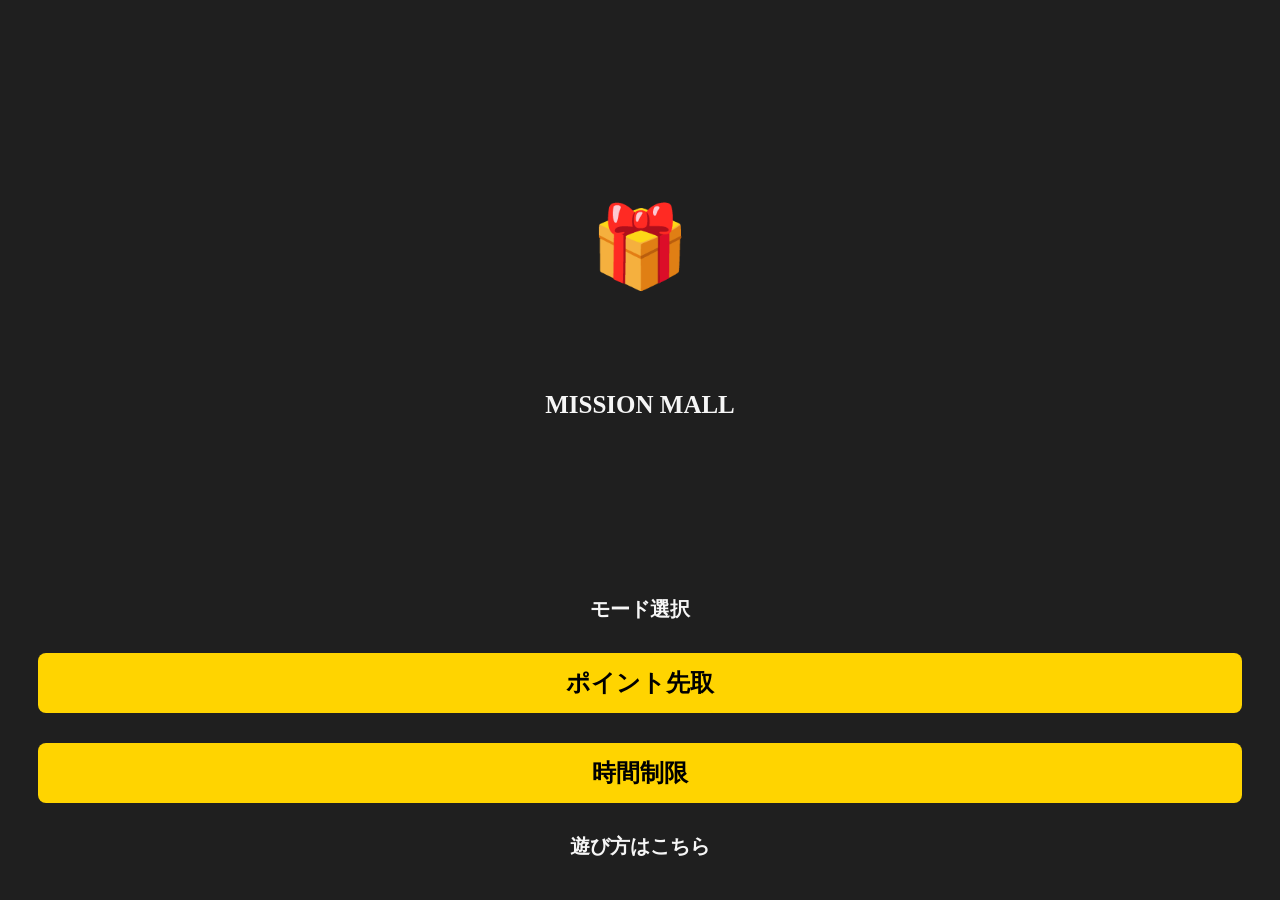
==== index.html @ 2ba2dc61 "style: topページ完成" ====
<!doctype html>
<html lang="ja">
    <head>
        <meta charset="UTF-8" />
        <meta name="viewport" content="width=device-width, initial-scale=1.0" />
        <title>Mission Mall</title>
        <link rel="stylesheet" href="css/ress.css" />
        <link rel="stylesheet" href="css/style.css" />
        <link rel="stylesheet" href="css/index.css" />
    </head>
    <body>
        <main>
            <div class="logo_wrap">
                <p>🎁</p>
                <h1>MISSION MALL</h1>
            </div>
            <div class="mode_select">
                <section>
                    <h2>モード選択</h2>
                </section>
                <div class="btn_wrap">
                    <a href="#" class="btn">ポイント先取</a>
                    <a href="#" class="btn">時間制限</a>
                    <a href="#">遊び方はこちら</a>
                </div>
            </div>
        </main>
    </body>
</html>
---- css/style.css ----
:root {
    --mainColor: #fff8e7;
    --bgColor: #1f1f1f;
    --textboxColor: #626262;
    --whiteColor: #f6f6f6;
    --goodColor: #2bff88;
    --badColor: #ff4fa3;
    --blockColor: #000;
    --modeBtnColor: #ffd400;
    --bgSuccessColor: rgba(31, 31, 31, 0.7);
    --grayColor: #d9d9d9;
}

body {
    background-color: var(--bgColor);
}

html {
    font-size: 62.5%;
}
---- css/index.css ----
.logo_wrap {
    display: flex;
    flex-direction: column;
    justify-content: center;
    margin-top: 120px;
    p {
        text-align: center;
        font-size: 80px;
    }
    h1 {
        text-align: center;
        font-size: 25px;
        color: var(--whiteColor);
    }
}

.mode_select {
    section {
        margin-top: 160px;
        h2 {
            display: flex;
            justify-content: center;
            color: var(--whiteColor);
            font-size: 2rem;
        }
    }
    .btn_wrap {
        .btn {
            display: flex;
            justify-content: center;
            align-items: center;
            height: 60px;
            background-color: var(--modeBtnColor);
            margin: 30px;
            font-size: 2.4rem;
            color: var(--blockColor);
            border-radius: 8px;
            transition: 0.3s;
            &:hover {
                background-color: var(--modeBtnColor);
            }
        }
        a {
            color: var(--whiteColor);
            display: flex;
            justify-content: center;
            align-items: center;
            text-decoration: none;
            font-weight: bold;
            font-size: 2rem;
        }
    }
}
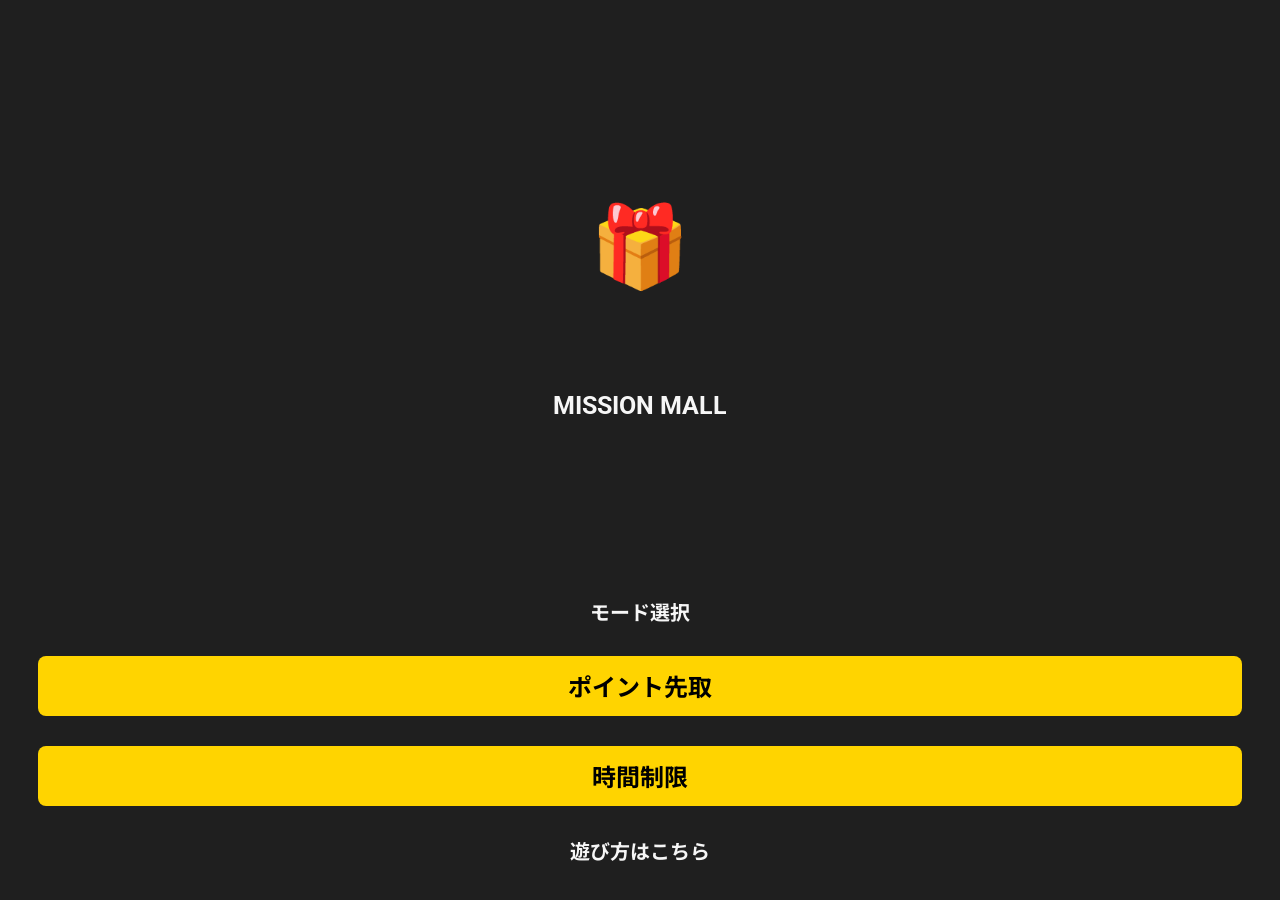
==== commit aa4df728: "style: fontを変更,tempファイルを追加" ====
--- a/index.html
+++ b/index.html
@@ -4,9 +4,14 @@
         <meta charset="UTF-8" />
         <meta name="viewport" content="width=device-width, initial-scale=1.0" />
         <title>Mission Mall</title>
+        <link
+            href="https://fonts.googleapis.com/css2?family=Noto+Sans+JP:wght@600&family=Oswald:wght@329&family=Roboto:ital,wght@0,100..900;1,100..900&family=Sawarabi+Mincho&family=Yuji+Mai&display=swap"
+            rel="stylesheet"
+        />
         <link rel="stylesheet" href="css/ress.css" />
         <link rel="stylesheet" href="css/style.css" />
         <link rel="stylesheet" href="css/index.css" />
+        <script src="js/index.js" defer></script>
     </head>
     <body>
         <main>
@@ -19,9 +24,22 @@
                     <h2>モード選択</h2>
                 </section>
                 <div class="btn_wrap">
-                    <a href="#" class="btn">ポイント先取</a>
-                    <a href="#" class="btn">時間制限</a>
+                    <a href="mission.html" class="btn">ポイント先取</a>
+                    <a href="mission.html" class="btn">時間制限</a>
                     <a href="#">遊び方はこちら</a>
+                </div>
+            </div>
+            <div class="modal">
+                <div class="modal_bg">
+                    <p>ここにアイコンたちを並べるのよー</p>
+                    <input type="text" placeholder="コードネーム" />
+                    <div class="btns">
+                        <a href="mission.html" class="btn">ポイント先取</a>
+                        <a href="mission.html" class="btn">時間制限</a>
+                    </div>
+                    <div class="back_btn">
+                        <a href="#" id="backBtn"> 戻る </a>
+                    </div>
                 </div>
             </div>
         </main>
--- a/css/style.css
+++ b/css/style.css
@@ -7,6 +7,7 @@
     --badColor: #ff4fa3;
     --blockColor: #000;
     --modeBtnColor: #ffd400;
+    --modeBtnHoverColor: #ffe87a;
     --bgSuccessColor: rgba(31, 31, 31, 0.7);
     --grayColor: #d9d9d9;
 }
@@ -17,4 +18,5 @@
 
 html {
     font-size: 62.5%;
+    font-family: "Roboto", "Noto Sans JP", sans-serif;
 }
--- a/css/index.css
+++ b/css/index.css
@@ -37,7 +37,7 @@
             border-radius: 8px;
             transition: 0.3s;
             &:hover {
-                background-color: var(--modeBtnColor);
+                background-color: var(--whiteColor);
             }
         }
         a {
@@ -51,3 +51,70 @@
         }
     }
 }
+
+.modal {
+    position: fixed;
+    top: 14%;
+    width: 100vw;
+    height: 100vh;
+    background: rgba(0, 0, 0, 0.85);
+    display: none;
+    .modal_bg {
+        margin: 0 auto;
+        background-color: var(--textboxColor);
+        width: 80%;
+        height: 70%;
+        display: flex;
+        flex-direction: column;
+        padding: 20px;
+        border-radius: 16px;
+        p {
+            background-color: tomato;
+            width: 50%;
+            margin: 50px auto 0;
+        }
+        input {
+            background-color: var(--grayColor);
+            border-radius: 16px;
+            height: 40px;
+            margin: 50px 20px 0;
+            padding: 20px;
+            font-weight: bold;
+            font-size: 1.4rem;
+        }
+        .btns {
+            margin-top: 75px;
+            display: flex;
+            flex-direction: column;
+            gap: 50px;
+            a {
+                display: flex;
+                justify-content: center;
+                align-items: center;
+                height: 60px;
+                background-color: var(--modeBtnColor);
+                color: var(--blockColor);
+                font-size: 2.4rem;
+                border-radius: 8px;
+                text-decoration: none;
+                font-weight: bold;
+                font-size: 2rem;
+                transition: 0.3s;
+                &:hover {
+                    background-color: var(--whiteColor);
+                }
+            }
+        }
+        .back_btn {
+            margin-top: 40px;
+            a {
+                display: flex;
+                justify-content: center;
+                align-items: center;
+                color: var(--whiteColor);
+                font-size: 2.4rem;
+                font-weight: bold;
+            }
+        }
+    }
+}
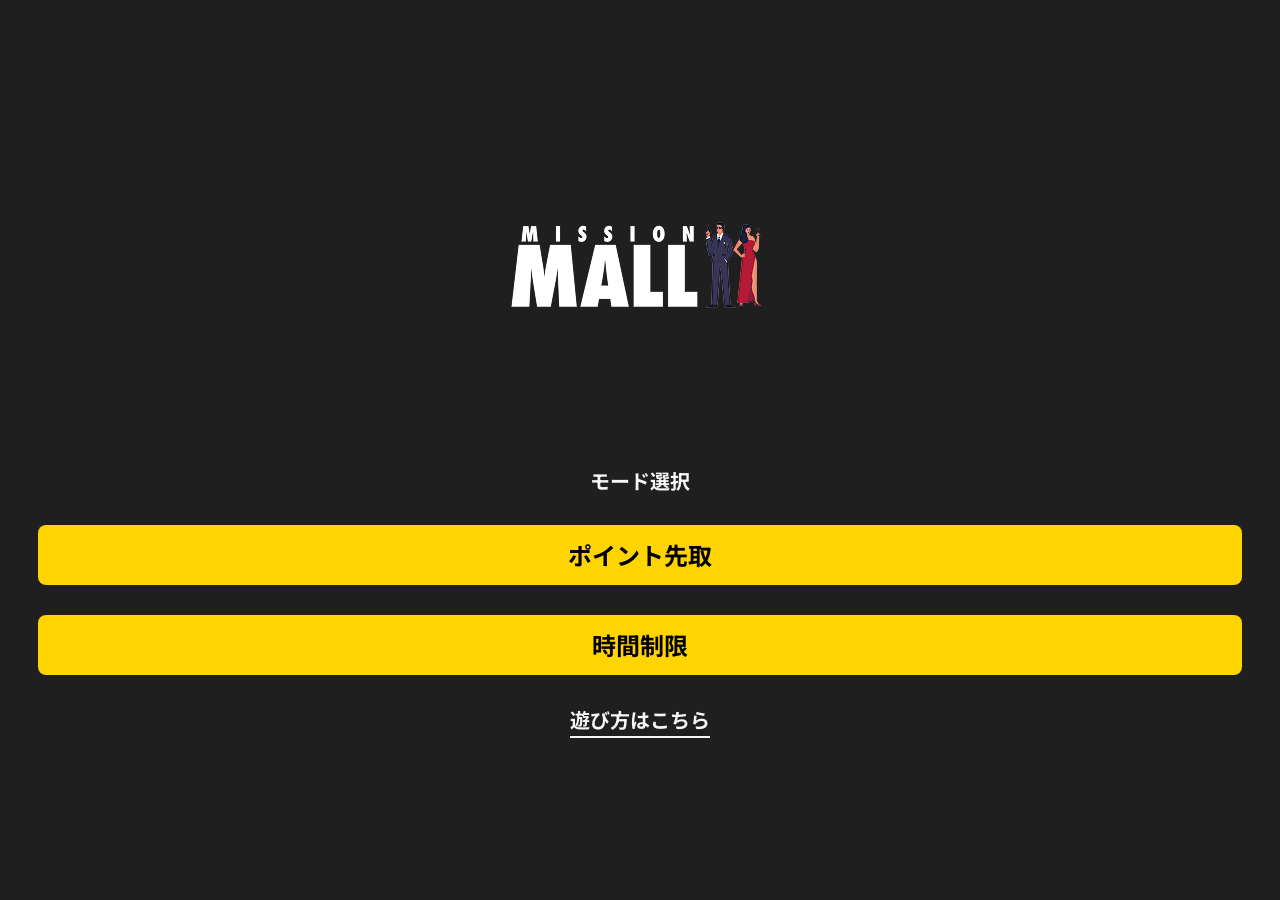
==== commit adc120a7: "Merge pull request #23 from ShunKUN1182/resultPage style: resultページの礎を作成" ====
--- a/index.html
+++ b/index.html
@@ -16,8 +16,7 @@
     <body>
         <main>
             <div class="logo_wrap">
-                <p>🎁</p>
-                <h1>MISSION MALL</h1>
+                <h1><img src="img/logo.png" alt="" /></h1>
             </div>
             <div class="mode_select">
                 <section>
@@ -26,16 +25,33 @@
                 <div class="btn_wrap">
                     <a href="mission.html" class="btn">ポイント先取</a>
                     <a href="mission.html" class="btn">時間制限</a>
-                    <a href="#">遊び方はこちら</a>
+                    <a href="#" class="rule">遊び方はこちら</a>
                 </div>
             </div>
             <div class="modal">
                 <div class="modal_bg">
-                    <p>ここにアイコンたちを並べるのよー</p>
-                    <input type="text" placeholder="コードネーム" />
+                    <div class="grid_icons">
+                        <input type="radio" name="icon" id="icon1" checked />
+                        <label for="icon1">
+                            <img src="img/chara_icon1.png" alt="" />
+                        </label>
+                        <input type="radio" name="icon" id="icon2" />
+                        <label for="icon2">
+                            <img src="img/chara_icon2.png" alt="" />
+                        </label>
+                        <input type="radio" name="icon" id="icon3" />
+                        <label for="icon3">
+                            <img src="img/chara_icon3.png" alt="" />
+                        </label>
+                        <input type="radio" name="icon" id="icon4" />
+                        <label for="icon4">
+                            <img src="img/chara_icon4.png" alt="" />
+                        </label>
+                    </div>
+                    <input type="text" placeholder="コードネーム" id="codeName" />
                     <div class="btns">
-                        <a href="mission.html" class="btn">ポイント先取</a>
-                        <a href="mission.html" class="btn">時間制限</a>
+                        <a href="roomset.html" class="room_btn">ルーム作成</a>
+                        <a href="roomset.html" class="room_btn">ルーム参加</a>
                     </div>
                     <div class="back_btn">
                         <a href="#" id="backBtn"> 戻る </a>
--- a/css/index.css
+++ b/css/index.css
@@ -2,11 +2,7 @@
     display: flex;
     flex-direction: column;
     justify-content: center;
-    margin-top: 120px;
-    p {
-        text-align: center;
-        font-size: 80px;
-    }
+    margin-top: 180px;
     h1 {
         text-align: center;
         font-size: 25px;
@@ -16,7 +12,7 @@
 
 .mode_select {
     section {
-        margin-top: 160px;
+        margin-top: 100px;
         h2 {
             display: flex;
             justify-content: center;
@@ -49,6 +45,12 @@
             font-weight: bold;
             font-size: 2rem;
         }
+        .rule {
+            border-bottom: 2px solid var(--whiteColor);
+            padding-bottom: 2px;
+            width: 7em;
+            margin: 0 auto;
+        }
     }
 }
 
@@ -68,25 +70,47 @@
         flex-direction: column;
         padding: 20px;
         border-radius: 16px;
-        p {
-            background-color: tomato;
-            width: 50%;
-            margin: 50px auto 0;
+        .grid_icons {
+            display: grid;
+            justify-content: center;
+            grid-template-columns: 100px 100px;
+            grid-template-rows: 100px 100px;
+            gap: 24px;
         }
         input {
             background-color: var(--grayColor);
             border-radius: 16px;
             height: 40px;
-            margin: 50px 20px 0;
+            margin: 35px 20px 0;
             padding: 20px;
             font-weight: bold;
             font-size: 1.4rem;
         }
+        input[type="radio"] {
+            display: none;
+        }
+        label {
+            width: 100px;
+            height: 100px;
+            border-radius: 100%;
+            opacity: 0.3;
+            img {
+                width: 100%;
+                height: 100%;
+                object-fit: cover;
+                object-position: center;
+            }
+        }
+        input[type="radio"]:checked + label {
+            border: 1px solid var(--blockColor);
+            border-radius: 100%;
+            opacity: 1;
+        }
         .btns {
-            margin-top: 75px;
+            margin-top: 40px;
             display: flex;
             flex-direction: column;
-            gap: 50px;
+            gap: 40px;
             a {
                 display: flex;
                 justify-content: center;
@@ -106,7 +130,7 @@
             }
         }
         .back_btn {
-            margin-top: 40px;
+            margin-top: 60px;
             a {
                 display: flex;
                 justify-content: center;
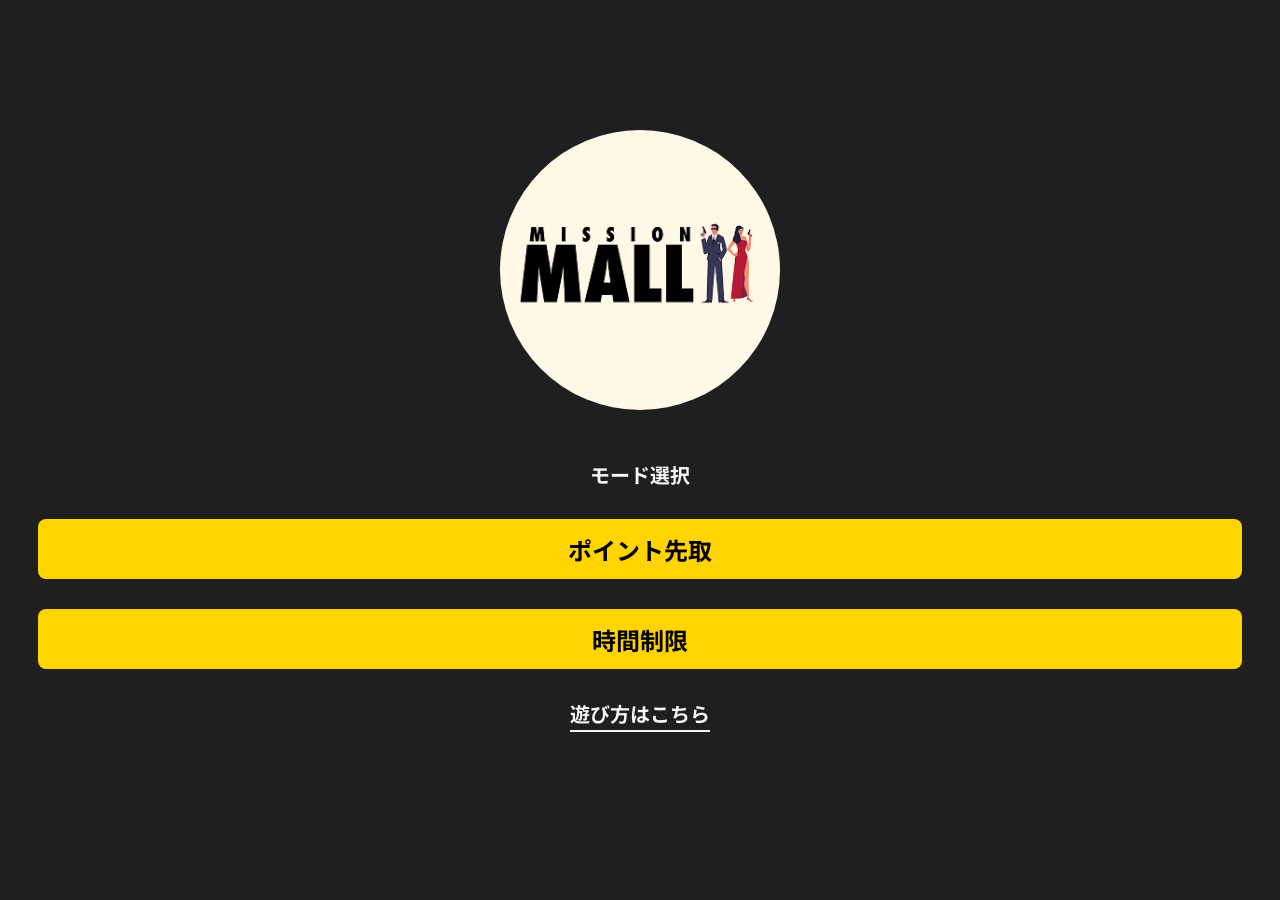
==== commit 6991bfb1: "style: ライトチカチカ" ====
--- a/index.html
+++ b/index.html
@@ -16,7 +16,11 @@
     <body>
         <main>
             <div class="logo_wrap">
-                <h1><img src="img/logo.png" alt="" /></h1>
+                <h1 class="spotlight_wrap">
+                    <img src="img/logo.png" alt="" class="logo_white">
+                    <span class="spotlight"></span>
+                    <img src="img/logo_black.png" alt="" class="logo_black">
+                </h1>
             </div>
             <div class="mode_select">
                 <section>
--- a/css/index.css
+++ b/css/index.css
@@ -3,10 +3,80 @@
     flex-direction: column;
     justify-content: center;
     margin-top: 180px;
-    h1 {
-        text-align: center;
-        font-size: 25px;
+    
+}
+.spotlight_wrap{
+        margin-top: 160px;
         color: var(--whiteColor);
+        position: relative;
+        width: 300px;
+        height: 140px;
+        margin: 20px auto;
+        .logo_white{
+            position: absolute;
+            top: 0;
+            left: 0;
+            width: 100%;
+            z-index: 1;
+        }
+        .spotlight{
+            position: absolute;
+            border-radius: 50%;
+            background-color: var(--mainColor);
+            width: 280px;
+            height: 280px;
+            top: 50%;
+            left: 50%;
+            transform: translate(-50% , -50%);
+            z-index: 2;
+            opacity: 0;
+            }
+        .logo_black{
+            position: absolute;
+            top: 0;
+            left: 0;
+            width: 100%;
+            z-index: 3;
+            opacity: 0;
+        }
+    }
+
+.spotlight_wrap .spotlight,
+.spotlight_wrap .logo_black{
+    animation: spot 4s forwards;
+}
+
+@keyframes spot{
+    0%,25%{
+        opacity: 1;
+    }
+    20%{
+        opacity: 0;
+    }
+
+    30%,37%{
+        opacity: 1;
+    }
+    32%,40%{
+        opacity: 0;
+    }
+
+    50%,60%{
+        opacity: 1;
+    }
+    55%{
+        opacity: 0;
+    }
+
+    70%,74%{
+        opacity: 1;
+    }
+    72%,76%{
+        opacity: 0;
+    }
+
+    100%{
+        opacity: 1;
     }
 }
 
